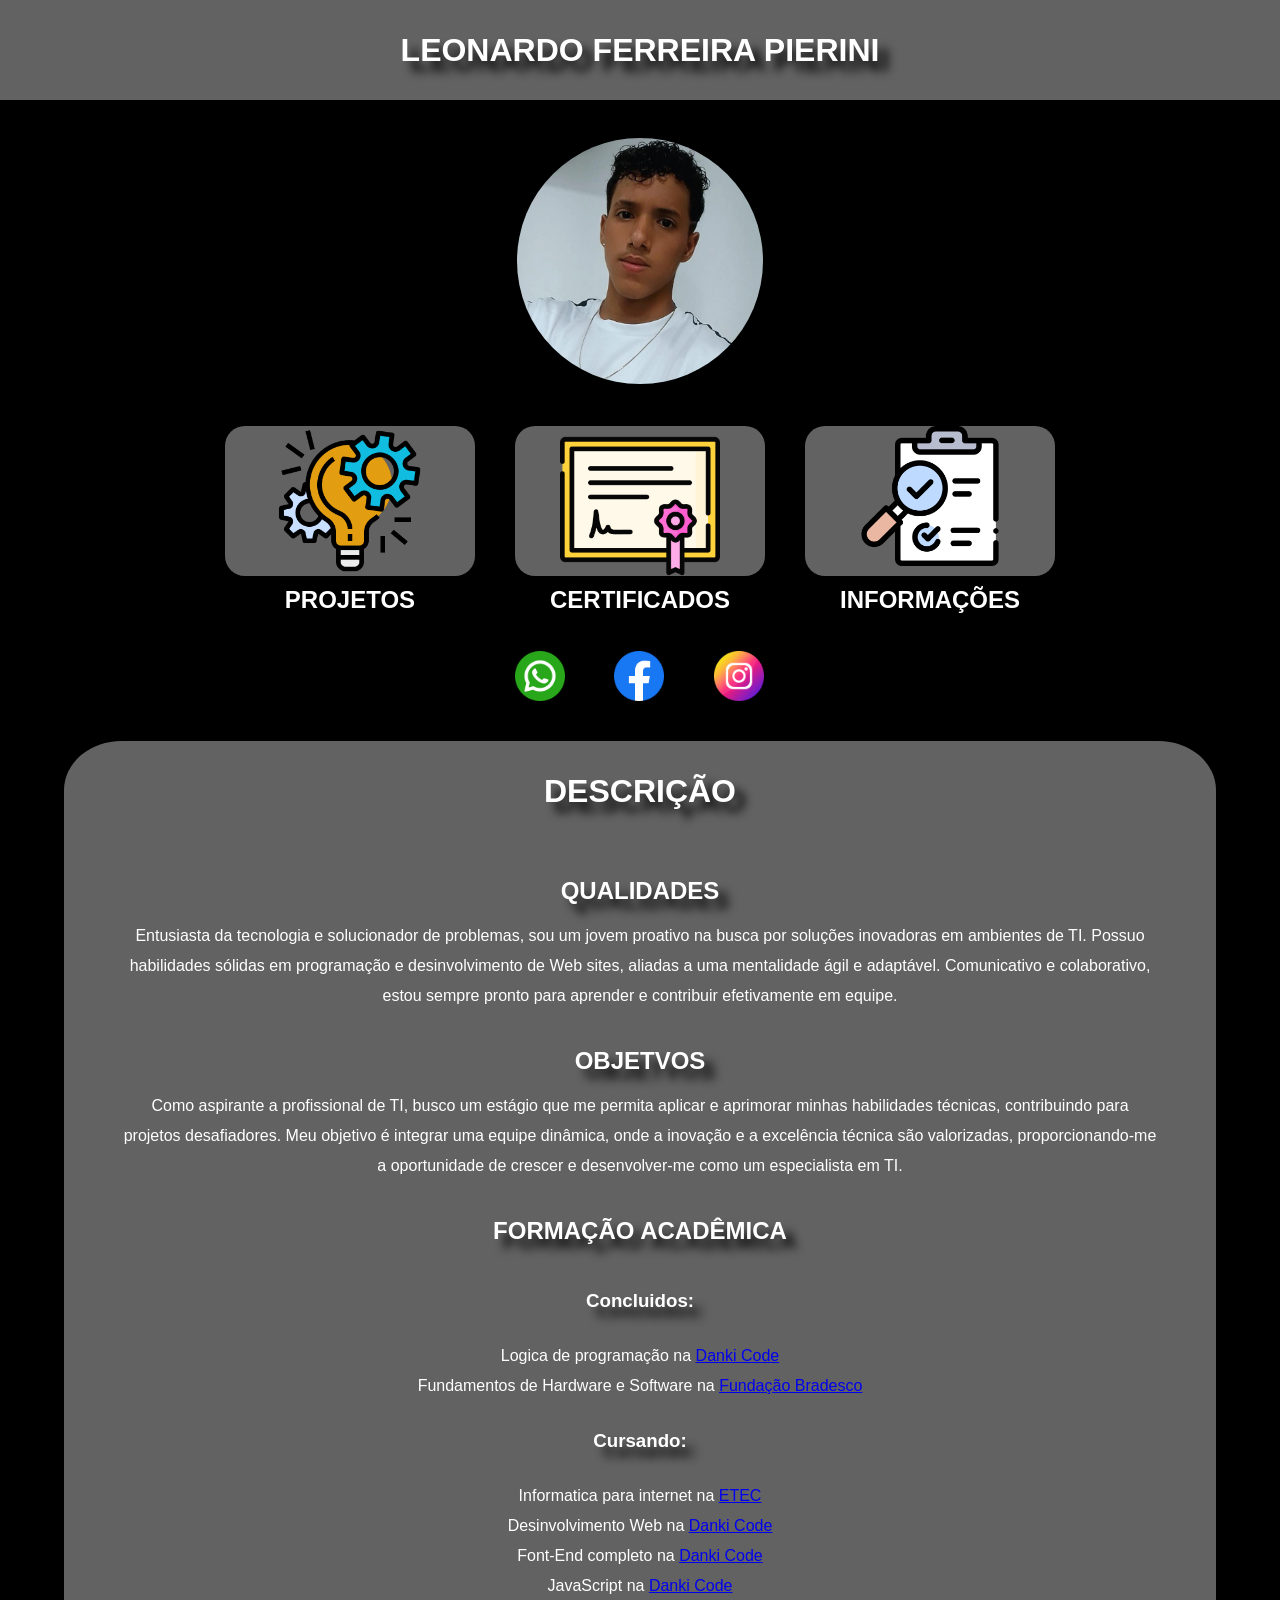
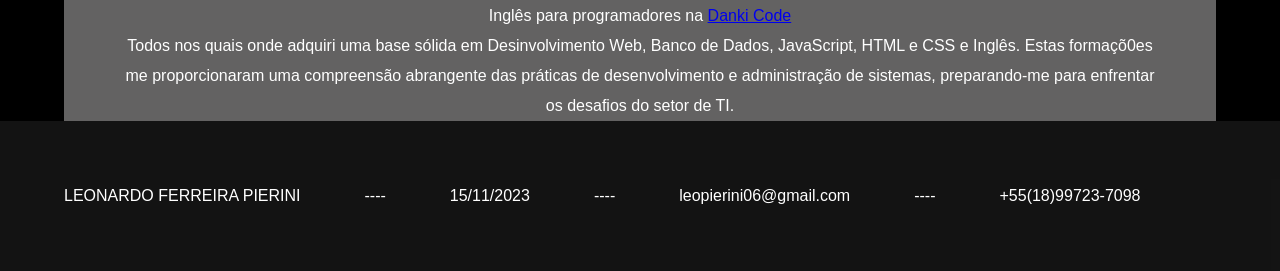
==== index.html @ bb722e10 "first commit" ====
<!DOCTYPE html>
<html>
<head>

    <meta name="author" content="Leonardo Pierini">
    <meta name="description" content="Curriculo pessoal sobre mim">
    <meta charset="UTF-8">
    <meta name="keywords" content="Curriculo,meu,trabalho,emprego,desenvolvedor,web,dev,developer,programador,vaga">
    <meta name="viewport" content="width=device-width, initial-scale=1.0">
    <title>Document</title>
    <link rel="stylesheet" href="style.css">


</head>
<body>
   <header>
        <h1>
            LEONARDO FERREIRA PIERINI
        </h1>
   </header> 


          <!-- imagem de perfil -->
   <div class="img-profile">
        <img src="img/eu.jpeg" class="im">

      <div class="campos">

        <!-- campo 1-->
         <div class="camp1" >
            <div class="projetos" id="projeto">
                
               <img src="./img/icon_pj.png" class="see">
            </div>
           <h2>PROJETOS</h2>
         </div>
            

         <!-- campo 2 -->
        <div class="camp2">
              <div class="certificados" id="certificado">
                <img src="./img/icon_cert.png" class="see2">
        </div> 
        <h2>CERTIFICADOS</h2>
        </div>

        <!-- campo 3-->
        <div class="camp3">
            <div class="undf" id="info">
            <!-- campo a defimir -->
            <img src="./img/icon_info.png" class="see3">
           </div>
          <h2>INFORMAÇÕES</h2>
        </div>
        
   </div>
</div>

<!-- campo de contatos -->
<div class="camp-contact">
    <!-- whatsapp -->
    <div class="zap" id="whats">
        <img src="./img/whatsapp.png" alt="">
    </div>

    <!-- facebook -->
    <div class="face" id="facebook">
        <img src="./img/facebook.png" alt="">
    </div>

    <!-- instagram -->
    <div class="insta" id="instagram">
        <img src="./img/instagram.png" alt="">
    </div>
</div>


      <!-- descrição sobre a minha pessoa -->
   <div class="descricao">
         <h1>DESCRIÇÃO</h1>
                <h2>QUALIDADES</h2>
                    <P>Entusiasta da tecnologia e solucionador de problemas, sou um jovem proativo na busca por soluções inovadoras em ambientes de TI. Possuo habilidades sólidas em programação e desinvolvimento de Web sites, aliadas a uma mentalidade ágil e adaptável. Comunicativo e colaborativo, estou sempre pronto para aprender e contribuir efetivamente em equipe.</P>

                <h2>OBJETVOS</h2>
                    <p>Como aspirante a profissional de TI, busco um estágio que me permita aplicar e aprimorar minhas habilidades técnicas, contribuindo para projetos desafiadores. Meu objetivo é integrar uma equipe dinâmica, onde a inovação e a excelência técnica são valorizadas, proporcionando-me a oportunidade de crescer e desenvolver-me como um especialista em TI.</p>

                <h2>FORMAÇÃO ACADÊMICA</h2>
                    <h3>Concluidos:</h3> 
                       <p>
                          Logica de programação na <a href="https://cursos.dankicode.com/" target="_blank">Danki Code</a><br>
                          Fundamentos de Hardware e Software na <a href="https://www.ev.org.br/areas-de-interesse" target="_blank">Fundação Bradesco</a><br>
                       </p>

                    <h3>Cursando:</h3>
                       <p>
                         Informatica para internet na <a href="https://www.cps.sp.gov.br/" target="_blank">ETEC </a><br>
                         Desinvolvimento Web na <a href="https://cursos.dankicode.com/" target="_blank">Danki Code</a> <br>
                         Font-End completo na <a href="https://cursos.dankicode.com/" target="_blank">Danki Code</a> <br>
                         JavaScript na <a href="https://cursos.dankicode.com/" target="_blank">Danki Code</a> <br>
                         Inglês para programadores na <a href="https://cursos.dankicode.com/" target="_blank">Danki Code</a> <br>
                        </p> 
                    
                        <p>
                          Todos nos quais onde adquiri uma base sólida em Desinvolvimento Web, Banco de Dados, JavaScript, HTML e CSS e Inglês. Estas formaçõ0es me proporcionaram uma compreensão abrangente das práticas de desenvolvimento e administração de sistemas, preparando-me para enfrentar os desafios do setor de TI.
                        </p>
   </div>

   <footer>
    <p>LEONARDO FERREIRA PIERINI</p>
    <p>----</p>
    <P>15/11/2023</P>
    <p>----</p>
    <P>leopierini06@gmail.com</P>
    <p>----</p>
    <p>+55(18)99723-7098</p>
   </footer>


   <script src="script.js"></script>
</body>
</html>
---- style.css ----
*{
    margin: 0;
}


body{
    font-family: sans-serif;
    background: rgb(0, 0, 0);
}


header{
    background-color: rgb(99, 98, 98);
    line-height: 100px;
}
header h1{
    color: white;
    text-shadow: 10px 10px 10px black;
    text-align: center;
}



.img-profile{
    margin: 2%;
    display: flex;
}

.im{
    border-radius: 50%;
    margin: 1% 2% 0%;
    overflow: hidden;
    width: 20%;
    object-fit: cover;

}



.campos{
    display: flex;
    margin: 3% 5%;
     
}



.camp1 h2{
    color: white;
    text-align: center;
    margin-top: 10px;
}
.camp2 h2{
    color: white;
    text-align: center;
    margin-top: 10px;
}
.camp3 h2{
    color: white;
    text-align: center;
    margin-top: 10px;
}




.campos .projetos{
    width: 250px;
    height: 150px;
    background-color:rgb(99, 98, 98);
    margin: 2px 20px;
    border-radius: 20px; 
    color: white;
    text-align: center; 
    padding: 0;
    cursor: pointer;
    
}
.campos .certificados{
    width: 250px;
    height: 150px;
    background-color:rgb(99, 98, 98);
    margin: 2px 20px;
    border-radius: 20px;
    color: white;
    text-align: center;
    cursor: pointer;
}
.campos .undf{
    width: 250px;
    height: 150px;
    background-color:rgb(99, 98, 98);
    margin: 2px 20px;
     border-radius: 20px;
     color: white;
     text-align: center;
     cursor: pointer;
}



.descricao{
    background-color: rgb(99, 98, 98);
    border-radius:5% 5% 0 0 ;
    width: 90%;
    text-align: center;
   margin-left: 5%;
}

.descricao h1{
    color: white;
    text-shadow: 10px 10px 10px black;
    text-align: center;
    line-height: 100px;
}

.descricao h2{
    color: white;
    text-shadow: 10px 10px 10px black;
    line-height: 60px;
    text-align: center;
    margin-top: 20px;
}

.descricao p {
    color: white;
    line-height:30px;
    padding: 0 5%;
}

.descricao h3{
    color: white;
    text-shadow: 10px 10px 10px black;
    line-height: 80px;
}




.camp-contact{
    display: flex;
    margin-left: 5%;
    margin-bottom: 7%;
    gap: 7.5%;
    cursor: pointer;
}

.camp-contact .zap img{
    width: 50px;
    position: absolute;
}
.camp-contact .face img{
    width: 50px;
    position: absolute;
}
.camp-contact .insta img{
    width: 50px;
    position: absolute;
}



footer{
    background-color: rgba(44, 44, 44, 0.452);
    display: flex;
    flex-wrap: wrap;
    align-items: center;
    height: 150px;
}
footer p{
    color: white;
    margin-left: 5%;
}


.see{
   width:  150px;
}

.see2{
    width:  160px;
}
.see3{
    width:  140px;
}





.campos .projetos:hover{
    background-color:rgb(88, 88, 88);
}

.campos .undf:hover{
    background-color:rgb(88, 88, 88);
}

.campos .certificados:hover{
    background-color:rgb(88, 88, 88);
}




@media (max-width: 1280px) {
    .img-profile {
      display: block;
      text-align: center;
    }

    .camp-contact{
        justify-content: center;
        margin-left: -4%;
    }

    .campos{
        justify-content: center;
        
    }
}

@media (max-width: 850px) {
   .campos .projetos{
        width: 100%;
        margin: 10% 0 2% 0;
        
    }
    .campos .certificados{
        width: 100%;
        margin: 10% 0 2% 0;
    }
    .campos .undf{
        width: 100%;
        margin: 10% 0 2% 0;
    }

    .campos{
        display: block;
    }

    .camp-contact{
        gap: 10vh;
        margin: 5% 0;
        margin-left: -4%;
        
    }

    footer{
        display: block;
        text-align: center;
        margin: 25px 0;
        opacity: 0.5;
    }

    .descricao{
        border-radius: 2% 2% 0 0;
    }

    .im{
        width: 50%;
        height: 50%;
        border: 5px solid rgb(88, 88, 88);
        animation: giro 1s infinite;

    
    }

}
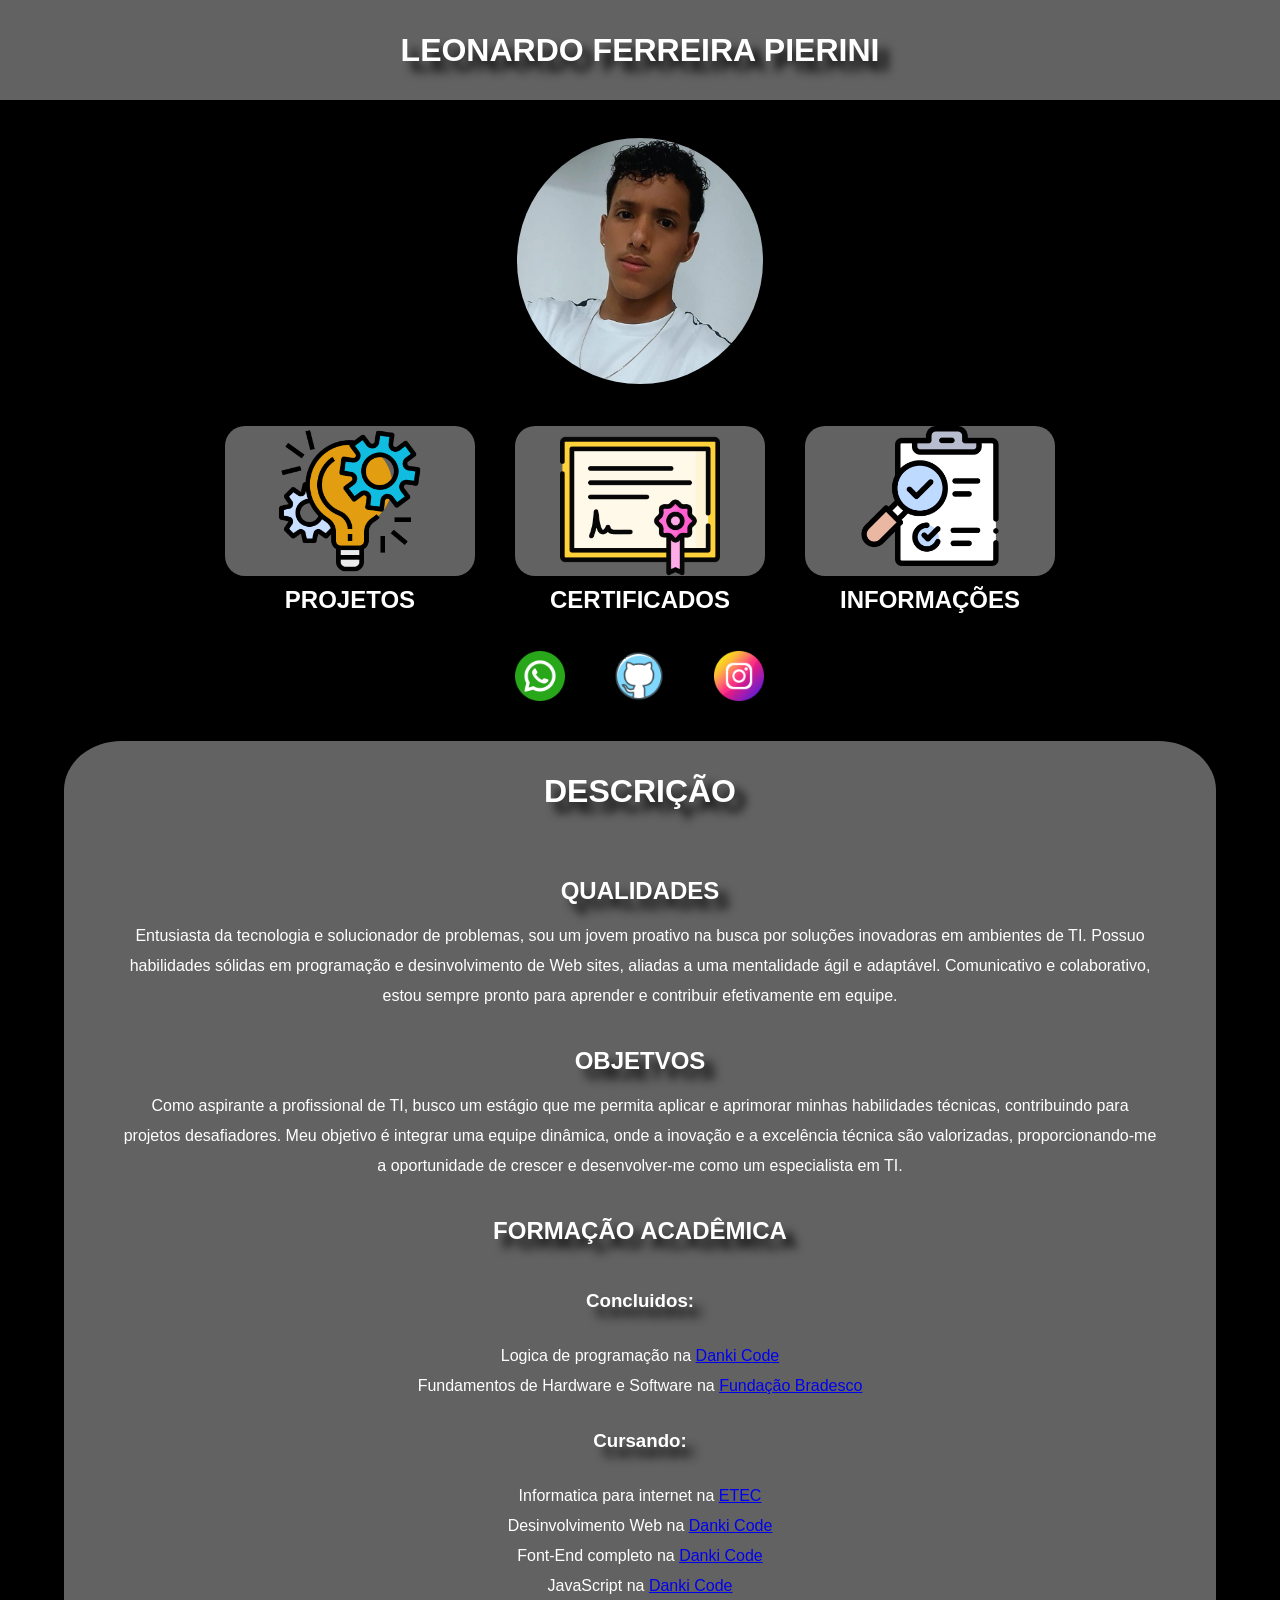
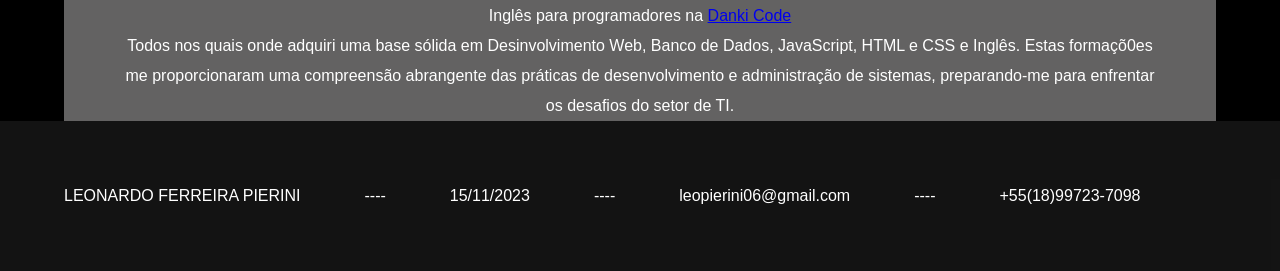
==== commit b732aa13: "alteraçoes no desing" ====
--- a/index.html
+++ b/index.html
@@ -63,10 +63,11 @@
         <img src="./img/whatsapp.png" alt="">
     </div>
 
-    <!-- facebook -->
-    <div class="face" id="facebook">
-        <img src="./img/facebook.png" alt="">
+    <!-- gitHub -->
+    <div class="git" id="github">
+        <img src="./img/github.png" alt="">
     </div>
+
 
     <!-- instagram -->
     <div class="insta" id="instagram">
--- a/style.css
+++ b/style.css
@@ -11,7 +11,7 @@
 
 header{
     background-color: rgb(99, 98, 98);
-    line-height: 100px;
+    line-height: 100px ;
 }
 header h1{
     color: white;
@@ -135,8 +135,6 @@
 }
 
 
-
-
 .camp-contact{
     display: flex;
     margin-left: 5%;
@@ -149,10 +147,11 @@
     width: 50px;
     position: absolute;
 }
-.camp-contact .face img{
+.camp-contact .git img{
     width: 50px;
     position: absolute;
 }
+
 .camp-contact .insta img{
     width: 50px;
     position: absolute;
@@ -221,6 +220,16 @@
 }
 
 @media (max-width: 850px) {
+
+    .img-profile{
+        margin-top: 10%;
+    }
+    
+
+    header{
+        line-height: 50px ;
+    }
+
    .campos .projetos{
         width: 100%;
         margin: 10% 0 2% 0;
@@ -241,7 +250,7 @@
 
     .camp-contact{
         gap: 10vh;
-        margin: 5% 0;
+        margin: 5% 12%;
         margin-left: -4%;
         
     }
@@ -257,6 +266,10 @@
         border-radius: 2% 2% 0 0;
     }
 
+    .descricao h2{
+        line-height: 50px;
+    }
+
     .im{
         width: 50%;
         height: 50%;
